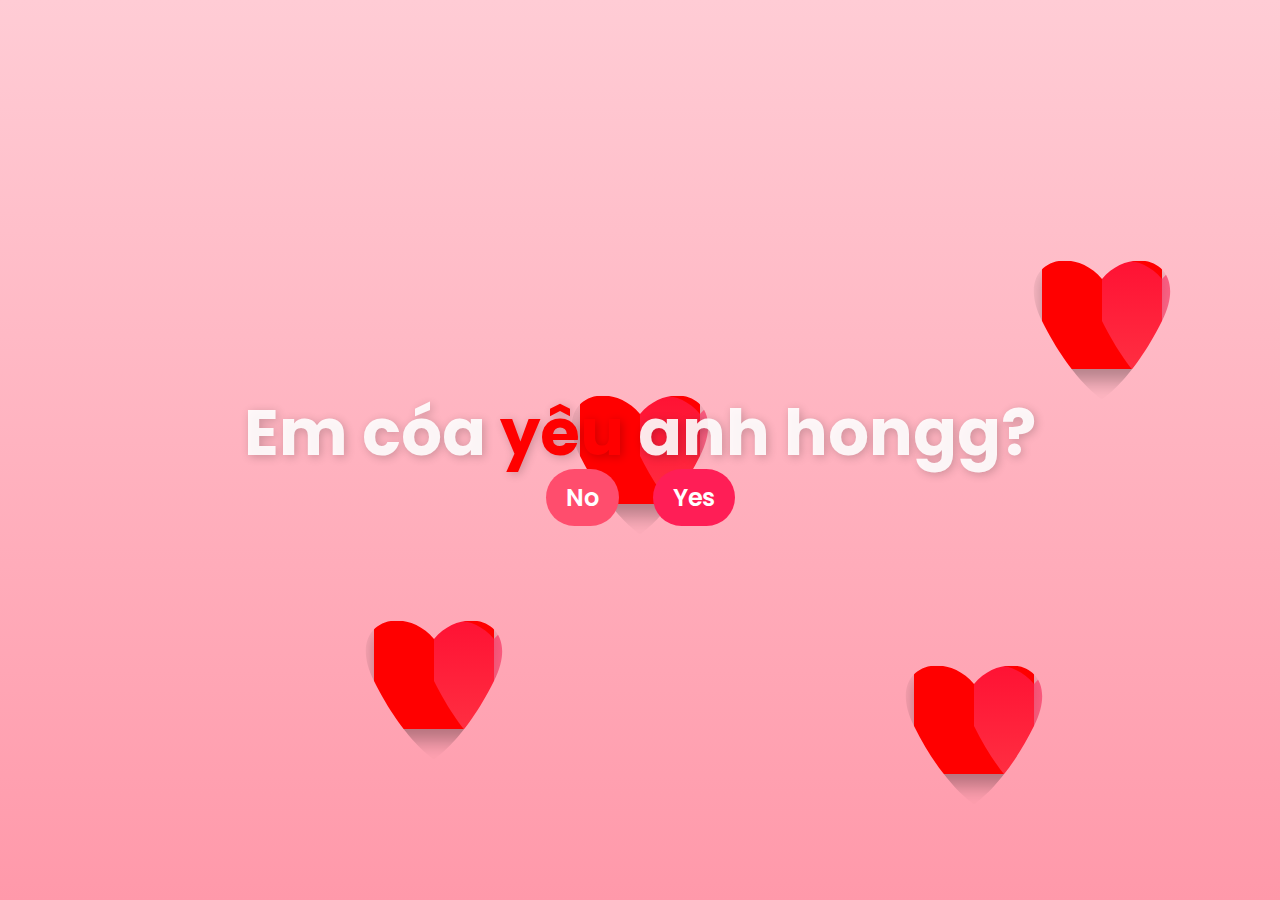
==== love/index.html @ 0c4cf7d2 "first commit" ====
<!--<!DOCTYPE html>
<html>
<head>
	<meta charset="utf-8">
	<meta http-equiv="X-UA-Compatible" content="IE=edge">
	<title>Love Expression</title>
	<link rel="stylesheet" href="style.css">
</head>
<body>
	<div class="container">
		<div class="love">
			<h2>Em cóa <span>yêu</span> anh hongg?</h2>
			<a id="Khonggg" href="no.html">No</a>
			<a id="Cóaaaa" href="yes.html">Yes</a>
		</div>
	</div>
</body>
</html>
-->






























<!DOCTYPE html>
<html>
<head>
    <meta charset="utf-8">
    <meta http-equiv="X-UA-Compatible" content="IE=edge">
    <title>Love Expression</title>
    <link rel="stylesheet" href="style.css">
    <script>
        document.addEventListener("DOMContentLoaded", function () {
            let noButton = document.getElementById("Khonggg");

            noButton.addEventListener("mouseover", moveButton);
            noButton.addEventListener("click", moveButton);

            function moveButton(event) {
                event.preventDefault();
                let x = Math.random() * (window.innerWidth - 100);
                let y = Math.random() * (window.innerHeight - 50);
                noButton.style.position = "absolute";
                noButton.style.left = x + "px";
                noButton.style.top = y + "px";
            }
        });
    </script>
</head>
<body>
    <div class="container">
        <div class="love">
            <h2>Em cóa <span>yêu</span> anh hongg?</h2>
            <a id="Khonggg" href="no.html">No</a>
            <a id="Cóaaaa" href="yes.html">Yes</a>
        </div>

        <div class="heart"></div>
        <div class="heart"></div>
        <div class="heart"></div>
        <div class="heart"></div>
    </div>
</body>
</html>
---- love/style.css ----
@import url('https://fonts.googleapis.com/css2?family=Poppins:wght@300;400;600;700&display=swap');

* {
    padding: 0;
    margin: 0;
    box-sizing: border-box;
    font-family: 'Poppins', sans-serif;
}

.container {
    height: 100vh;
    width: 100vw;
    text-align: center;
    background: linear-gradient(to bottom, #ffccd5, #ff99aa);
    display: flex;
    flex-direction: column;
    justify-content: center;
    align-items: center;
    position: relative;
    overflow: hidden;
}

.love h2 {
    font-size: 64px;
    font-weight: 700;
    color: rgba(255, 255, 255, 0.9);
    text-shadow: 2px 2px 10px rgba(0, 0, 0, 0.2);
    position: relative;
    z-index: 10;
}

.love span {
    color: red;
}

a {
    font-size: 24px;
    text-decoration: none;
    padding: 12px 20px;
    border-radius: 30px;
    font-weight: 600;
    transition: 0.3s ease-in-out;
    position: relative;
    z-index: 10;
}

#Khonggg {
    color: white;
    background: #ff4d6d;
    margin-right: 30px;
    border: none;
}

#Cóaaaa {
    color: white;
    background: #ff1e56;
    border: none;
}

#Khonggg:hover, #Cóaaaa:hover {
    transform: scale(1.1);
    box-shadow: 0px 10px 20px rgba(0, 0, 0, 0.2);
}

/* Trái tim 3D */
.heart {
    position: absolute;
    width: 100px;
    height: 90px;
    background: red;
    clip-path: path('M 50 15 C 75 -15, 125 0, 100 50 C 75 100, 50 115, 50 115 C 50 115, 25 100, 0 50 C -25 0, 25 -15, 50 15 Z');
    box-shadow: 0px 10px 15px rgba(0, 0, 0, 0.3);
    transform: scale(1.2);
}

.heart::before {
    content: "";
    position: absolute;
    width: 100px;
    height: 90px;
    background: linear-gradient(to top, #ff4d6d, #ff1e56);
    clip-path: path('M 50 15 C 75 -15, 125 0, 100 50 C 75 100, 50 115, 50 115 C 50 115, 25 100, 0 50 C -25 0, 25 -15, 50 15 Z');
    opacity: 0.6;
}

@keyframes float {
    0% { transform: translateY(0) scale(1.2); }
    50% { transform: translateY(-15px) scale(1.3); }
    100% { transform: translateY(0) scale(1.2); }
}

/* Vị trí trái tim */
/*.heart:nth-child(1) { top: 10%; left: 10%; animation: float 4s ease-in-out infinite; }*/
.heart:nth-child(2) { top: 30%; right: 10%; animation: float 6s ease-in-out infinite; }
.heart:nth-child(3) { bottom: 20%; left: 30%; animation: float 5s ease-in-out infinite; }
.heart:nth-child(4) { bottom: 15%; right: 20%; animation: float 7s ease-in-out infinite; }
---- love/style.css ----
@import url('https://fonts.googleapis.com/css2?family=Poppins:wght@300;400;600;700&display=swap');

* {
    padding: 0;
    margin: 0;
    box-sizing: border-box;
    font-family: 'Poppins', sans-serif;
}

.container {
    height: 100vh;
    width: 100vw;
    text-align: center;
    background: linear-gradient(to bottom, #ffccd5, #ff99aa);
    display: flex;
    flex-direction: column;
    justify-content: center;
    align-items: center;
    position: relative;
    overflow: hidden;
}

.love h2 {
    font-size: 64px;
    font-weight: 700;
    color: rgba(255, 255, 255, 0.9);
    text-shadow: 2px 2px 10px rgba(0, 0, 0, 0.2);
    position: relative;
    z-index: 10;
}

.love span {
    color: red;
}

a {
    font-size: 24px;
    text-decoration: none;
    padding: 12px 20px;
    border-radius: 30px;
    font-weight: 600;
    transition: 0.3s ease-in-out;
    position: relative;
    z-index: 10;
}

#Khonggg {
    color: white;
    background: #ff4d6d;
    margin-right: 30px;
    border: none;
}

#Cóaaaa {
    color: white;
    background: #ff1e56;
    border: none;
}

#Khonggg:hover, #Cóaaaa:hover {
    transform: scale(1.1);
    box-shadow: 0px 10px 20px rgba(0, 0, 0, 0.2);
}

/* Trái tim 3D */
.heart {
    position: absolute;
    width: 100px;
    height: 90px;
    background: red;
    clip-path: path('M 50 15 C 75 -15, 125 0, 100 50 C 75 100, 50 115, 50 115 C 50 115, 25 100, 0 50 C -25 0, 25 -15, 50 15 Z');
    box-shadow: 0px 10px 15px rgba(0, 0, 0, 0.3);
    transform: scale(1.2);
}

.heart::before {
    content: "";
    position: absolute;
    width: 100px;
    height: 90px;
    background: linear-gradient(to top, #ff4d6d, #ff1e56);
    clip-path: path('M 50 15 C 75 -15, 125 0, 100 50 C 75 100, 50 115, 50 115 C 50 115, 25 100, 0 50 C -25 0, 25 -15, 50 15 Z');
    opacity: 0.6;
}

@keyframes float {
    0% { transform: translateY(0) scale(1.2); }
    50% { transform: translateY(-15px) scale(1.3); }
    100% { transform: translateY(0) scale(1.2); }
}

/* Vị trí trái tim */
/*.heart:nth-child(1) { top: 10%; left: 10%; animation: float 4s ease-in-out infinite; }*/
.heart:nth-child(2) { top: 30%; right: 10%; animation: float 6s ease-in-out infinite; }
.heart:nth-child(3) { bottom: 20%; left: 30%; animation: float 5s ease-in-out infinite; }
.heart:nth-child(4) { bottom: 15%; right: 20%; animation: float 7s ease-in-out infinite; }
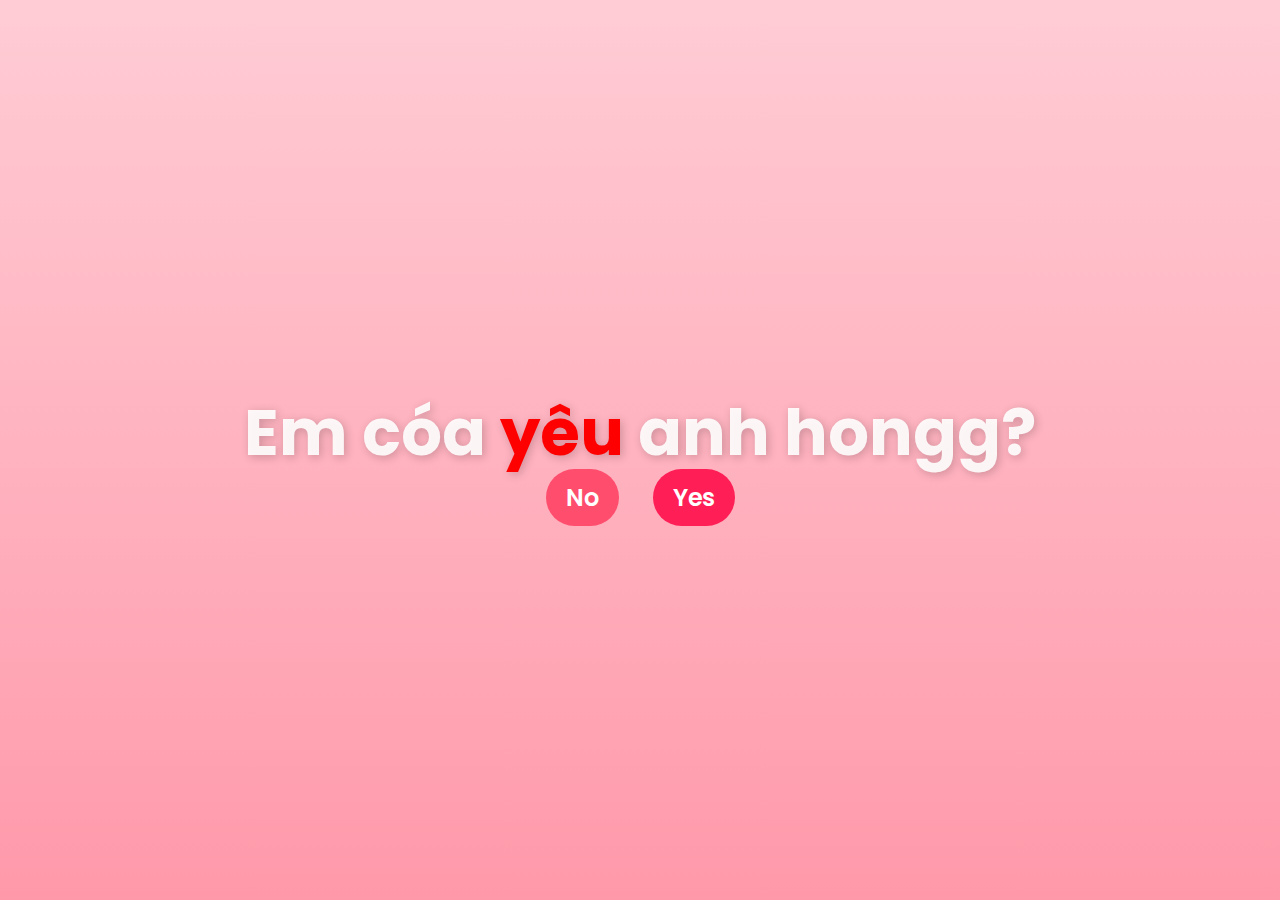
==== commit 56738021: "first commit 2" ====
--- a/love/index.html
+++ b/love/index.html
@@ -1,63 +1,26 @@
-<!--<!DOCTYPE html>
-<html>
-<head>
-	<meta charset="utf-8">
-	<meta http-equiv="X-UA-Compatible" content="IE=edge">
-	<title>Love Expression</title>
-	<link rel="stylesheet" href="style.css">
-</head>
-<body>
-	<div class="container">
-		<div class="love">
-			<h2>Em cóa <span>yêu</span> anh hongg?</h2>
-			<a id="Khonggg" href="no.html">No</a>
-			<a id="Cóaaaa" href="yes.html">Yes</a>
-		</div>
-	</div>
-</body>
-</html>
--->
-
-
-
-
-
-
-
-
-
-
-
-
-
-
-
-
-
-
-
-
-
-
-
-
-
-
-
-
-
-
 <!DOCTYPE html>
 <html>
+
 <head>
     <meta charset="utf-8">
     <meta http-equiv="X-UA-Compatible" content="IE=edge">
     <title>Love Expression</title>
     <link rel="stylesheet" href="style.css">
+    <style>
+        .yes {
+            display: none;
+            /* Ẩn phần này ban đầu */
+            text-align: center;
+            margin-top: 20px;
+        }
+    </style>
     <script>
         document.addEventListener("DOMContentLoaded", function () {
             let noButton = document.getElementById("Khonggg");
+            let yesButton = document.getElementById("Cóaaaa");
+            let yesDiv = document.querySelector(".yes");
 
+            // Xử lý nút "No" chạy
             noButton.addEventListener("mouseover", moveButton);
             noButton.addEventListener("click", moveButton);
 
@@ -69,23 +32,28 @@
                 noButton.style.left = x + "px";
                 noButton.style.top = y + "px";
             }
+
+            // Xử lý khi bấm nút "Yes"
+            yesButton.addEventListener("click", function () {
+                yesDiv.style.display = "block"; // Hiển thị nội dung khi bấm "Yes"
+            });
         });
     </script>
 </head>
+
 <body>
     <div class="container">
         <div class="love">
             <h2>Em cóa <span>yêu</span> anh hongg?</h2>
-            <a id="Khonggg" href="no.html">No</a>
-            <a id="Cóaaaa" href="yes.html">Yes</a>
+            <a id="Khonggg">No</a>
+            <a id="Cóaaaa">Yes</a>
         </div>
+    </div>
 
-        <div class="heart"></div>
-        <div class="heart"></div>
-        <div class="heart"></div>
-        <div class="heart"></div>
+    <div class="yes">
+        <h2>Anh cũng iu em nhìu lémmmm ❤️❤️❤️</h2>
+        <img src="heart.png" alt="heart"><img src="heart.png" alt="heart"><img src="heart.png" alt="heart">
     </div>
 </body>
-</html>
 
-
+</html>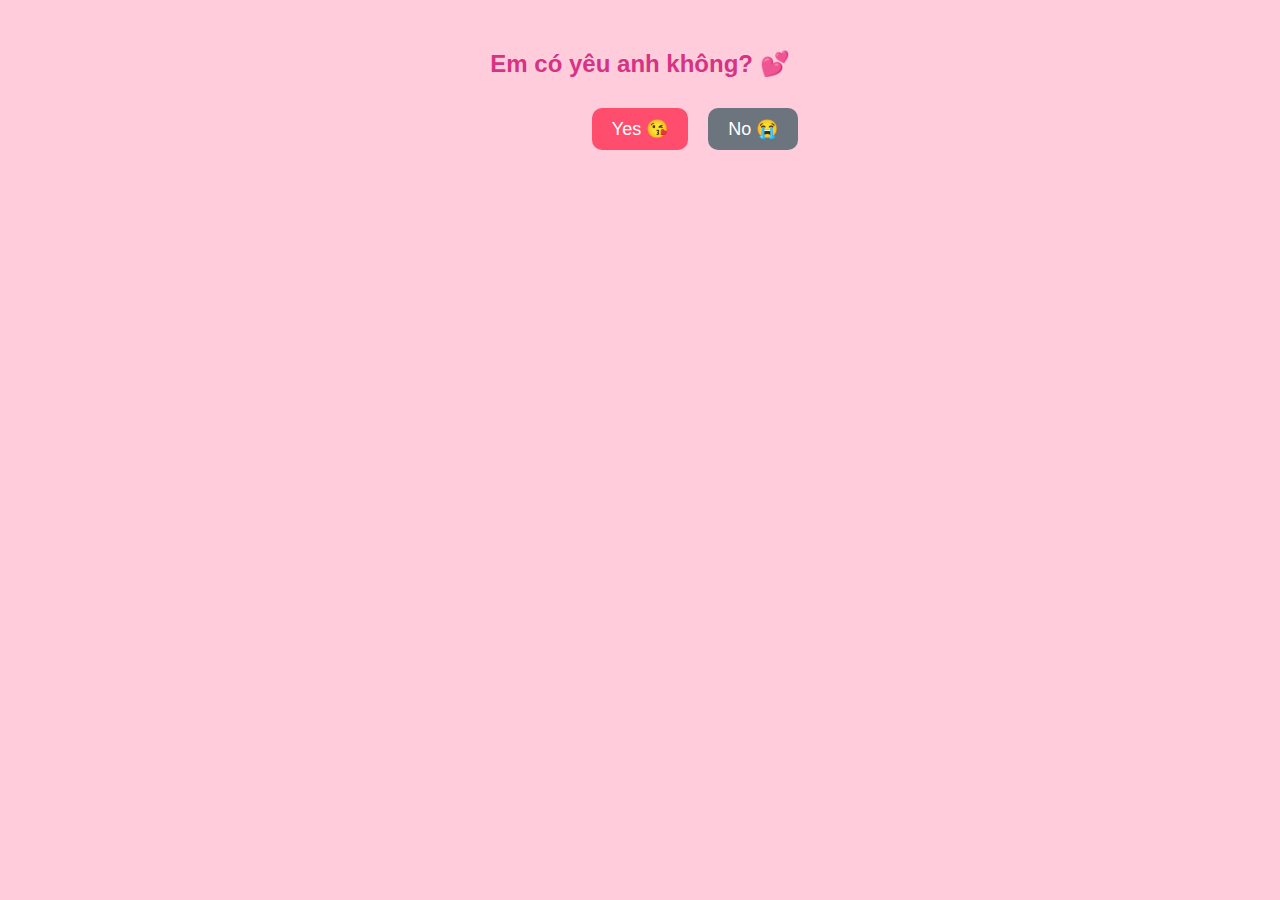
==== commit ab55e556: "first commit 3" ====
--- a/love/index.html
+++ b/love/index.html
@@ -1,59 +1,109 @@
 <!DOCTYPE html>
-<html>
+<html lang="vi">
 
 <head>
-    <meta charset="utf-8">
-    <meta http-equiv="X-UA-Compatible" content="IE=edge">
-    <title>Love Expression</title>
-    <link rel="stylesheet" href="style.css">
+    <meta charset="UTF-8">
+    <meta name="viewport" content="width=device-width, initial-scale=1.0">
+    <title>Tỏ Tình Dễ Thương 💖</title>
     <style>
-        .yes {
-            display: none;
-            /* Ẩn phần này ban đầu */
+        body {
+            font-family: Arial, sans-serif;
             text-align: center;
+            background-color: #ffccdc;
+        }
+
+        .container {
+            margin-top: 50px;
+        }
+
+        h2 {
+            font-size: 24px;
+            color: #d63384;
+        }
+
+        .buttons {
             margin-top: 20px;
         }
+
+        button {
+            font-size: 18px;
+            padding: 10px 20px;
+            margin: 10px;
+            border: none;
+            cursor: pointer;
+            border-radius: 10px;
+            transition: 0.3s;
+        }
+
+        #yes {
+            background-color: #ff4d6d;
+            color: white;
+        }
+
+        #no {
+            background-color: #6c757d;
+            color: white;
+            position: absolute;
+        }
+
+        .hidden {
+            display: none;
+        }
+
+        .love-message {
+            margin-top: 20px;
+            font-size: 20px;
+            color: #d63384;
+        }
+
+        .hearts img {
+            width: 50px;
+            height: 50px;
+            margin: 5px;
+        }
     </style>
-    <script>
-        document.addEventListener("DOMContentLoaded", function () {
-            let noButton = document.getElementById("Khonggg");
-            let yesButton = document.getElementById("Cóaaaa");
-            let yesDiv = document.querySelector(".yes");
-
-            // Xử lý nút "No" chạy
-            noButton.addEventListener("mouseover", moveButton);
-            noButton.addEventListener("click", moveButton);
-
-            function moveButton(event) {
-                event.preventDefault();
-                let x = Math.random() * (window.innerWidth - 100);
-                let y = Math.random() * (window.innerHeight - 50);
-                noButton.style.position = "absolute";
-                noButton.style.left = x + "px";
-                noButton.style.top = y + "px";
-            }
-
-            // Xử lý khi bấm nút "Yes"
-            yesButton.addEventListener("click", function () {
-                yesDiv.style.display = "block"; // Hiển thị nội dung khi bấm "Yes"
-            });
-        });
-    </script>
 </head>
 
 <body>
     <div class="container">
-        <div class="love">
-            <h2>Em cóa <span>yêu</span> anh hongg?</h2>
-            <a id="Khonggg">No</a>
-            <a id="Cóaaaa">Yes</a>
+        <h2>Em có yêu anh không? 💕</h2>
+        <div class="buttons">
+            <button id="yes">Yes 😘</button>
+            <button id="no">No 😭</button>
         </div>
     </div>
 
-    <div class="yes">
-        <h2>Anh cũng iu em nhìu lémmmm ❤️❤️❤️</h2>
-        <img src="heart.png" alt="heart"><img src="heart.png" alt="heart"><img src="heart.png" alt="heart">
+    <div class="hidden love-message">
+        <h2>Anh cũng yêu em nhiều lắm 😍💖</h2>
+        <div class="hearts">
+            <img src="heart.png" alt="heart">
+            <img src="heart.png" alt="heart">
+            <img src="heart.png" alt="heart">
+        </div>
+        <p>💖 Mãi bên nhau em nhé! 💖</p>
     </div>
+
+    <script>
+        document.addEventListener("DOMContentLoaded", function () {
+            let noButton = document.getElementById("no");
+            let yesButton = document.getElementById("yes");
+            let loveMessage = document.querySelector(".love-message");
+
+            // Xử lý nút "No" chạy
+            noButton.addEventListener("mouseover", function () {
+                let x = Math.random() * (window.innerWidth - 100);
+                let y = Math.random() * (window.innerHeight - 50);
+                noButton.style.left = x + "px";
+                noButton.style.top = y + "px";
+            });
+
+            // Khi bấm vào "Yes", hiển thị thông điệp yêu thương
+            yesButton.addEventListener("click", function () {
+                document.querySelector(".container").style.display = "none"; // Ẩn câu hỏi
+                loveMessage.classList.remove("hidden"); // Hiện thông điệp yêu thương
+            });
+        });
+    </script>
 </body>
 
 </html>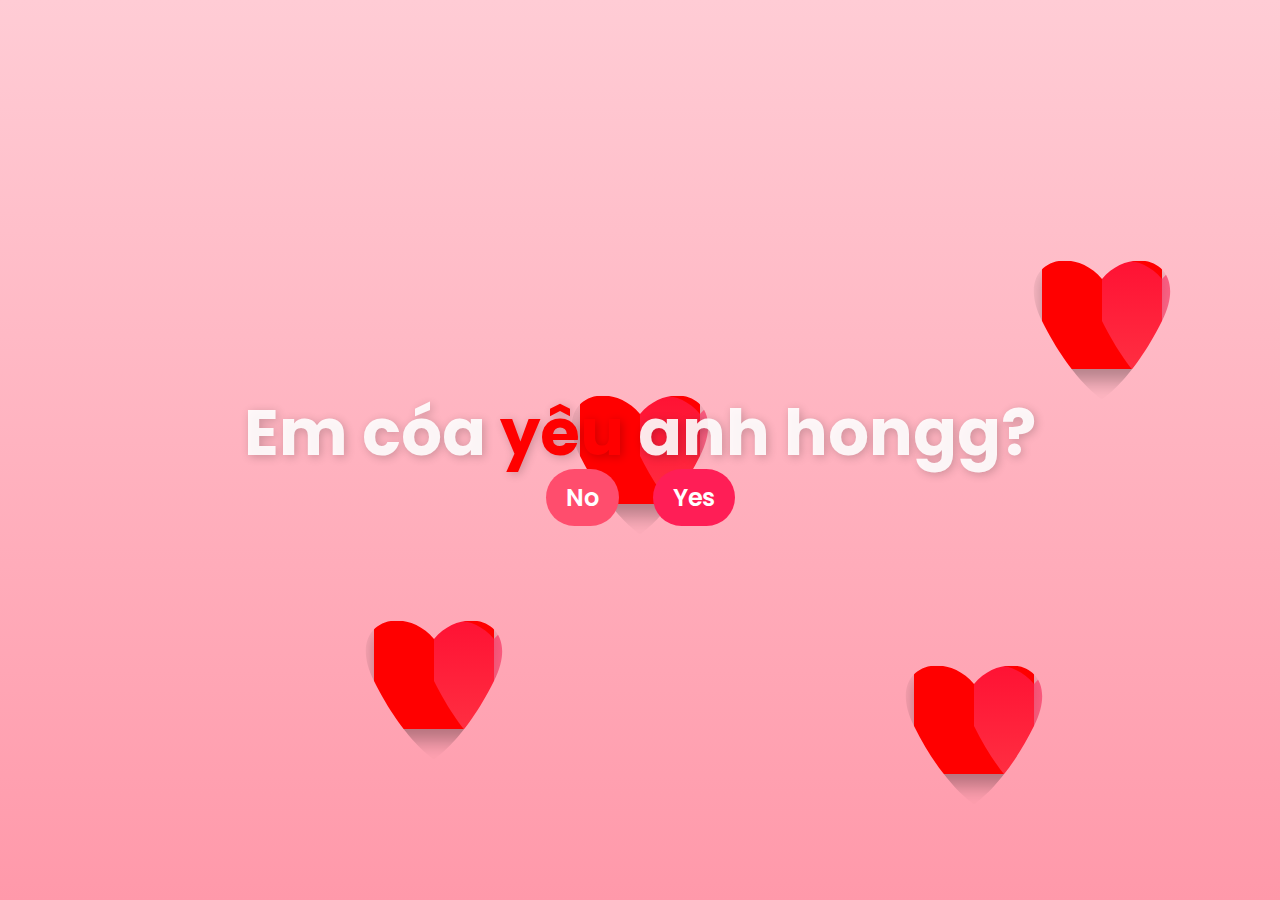
==== commit a68cd04e: "kk" ====
--- a/love/index.html
+++ b/love/index.html
@@ -1,109 +1,43 @@
 <!DOCTYPE html>
-<html lang="vi">
+<html>
 
 <head>
-    <meta charset="UTF-8">
-    <meta name="viewport" content="width=device-width, initial-scale=1.0">
-    <title>Tỏ Tình Dễ Thương 💖</title>
-    <style>
-        body {
-            font-family: Arial, sans-serif;
-            text-align: center;
-            background-color: #ffccdc;
-        }
+    <meta charset="utf-8">
+    <meta http-equiv="X-UA-Compatible" content="IE=edge">
+    <title>Love Expression</title>
+    <link rel="stylesheet" href="style.css">
+    <script>
+        document.addEventListener("DOMContentLoaded", function () {
+            let noButton = document.getElementById("Khonggg");
 
-        .container {
-            margin-top: 50px;
-        }
+            noButton.addEventListener("mouseover", moveButton);
+            noButton.addEventListener("click", moveButton);
 
-        h2 {
-            font-size: 24px;
-            color: #d63384;
-        }
-
-        .buttons {
-            margin-top: 20px;
-        }
-
-        button {
-            font-size: 18px;
-            padding: 10px 20px;
-            margin: 10px;
-            border: none;
-            cursor: pointer;
-            border-radius: 10px;
-            transition: 0.3s;
-        }
-
-        #yes {
-            background-color: #ff4d6d;
-            color: white;
-        }
-
-        #no {
-            background-color: #6c757d;
-            color: white;
-            position: absolute;
-        }
-
-        .hidden {
-            display: none;
-        }
-
-        .love-message {
-            margin-top: 20px;
-            font-size: 20px;
-            color: #d63384;
-        }
-
-        .hearts img {
-            width: 50px;
-            height: 50px;
-            margin: 5px;
-        }
-    </style>
+            function moveButton(event) {
+                event.preventDefault();
+                let x = Math.random() * (window.innerWidth - 100);
+                let y = Math.random() * (window.innerHeight - 50);
+                noButton.style.position = "absolute";
+                noButton.style.left = x + "px";
+                noButton.style.top = y + "px";
+            }
+        });
+    </script>
 </head>
 
 <body>
     <div class="container">
-        <h2>Em có yêu anh không? 💕</h2>
-        <div class="buttons">
-            <button id="yes">Yes 😘</button>
-            <button id="no">No 😭</button>
+        <div class="love">
+            <h2>Em cóa <span>yêu</span> anh hongg?</h2>
+            <a id="Khonggg" href="no.html">No</a>
+            <a id="Cóaaaa" href="yes.html">Yes</a>
         </div>
+
+        <div class="heart"></div>
+        <div class="heart"></div>
+        <div class="heart"></div>
+        <div class="heart"></div>
     </div>
-
-    <div class="hidden love-message">
-        <h2>Anh cũng yêu em nhiều lắm 😍💖</h2>
-        <div class="hearts">
-            <img src="heart.png" alt="heart">
-            <img src="heart.png" alt="heart">
-            <img src="heart.png" alt="heart">
-        </div>
-        <p>💖 Mãi bên nhau em nhé! 💖</p>
-    </div>
-
-    <script>
-        document.addEventListener("DOMContentLoaded", function () {
-            let noButton = document.getElementById("no");
-            let yesButton = document.getElementById("yes");
-            let loveMessage = document.querySelector(".love-message");
-
-            // Xử lý nút "No" chạy
-            noButton.addEventListener("mouseover", function () {
-                let x = Math.random() * (window.innerWidth - 100);
-                let y = Math.random() * (window.innerHeight - 50);
-                noButton.style.left = x + "px";
-                noButton.style.top = y + "px";
-            });
-
-            // Khi bấm vào "Yes", hiển thị thông điệp yêu thương
-            yesButton.addEventListener("click", function () {
-                document.querySelector(".container").style.display = "none"; // Ẩn câu hỏi
-                loveMessage.classList.remove("hidden"); // Hiện thông điệp yêu thương
-            });
-        });
-    </script>
 </body>
 
 </html>--- a/love/style.css
+++ b/love/style.css
@@ -0,0 +1,96 @@
+@import url('https://fonts.googleapis.com/css2?family=Poppins:wght@300;400;600;700&display=swap');
+
+* {
+    padding: 0;
+    margin: 0;
+    box-sizing: border-box;
+    font-family: 'Poppins', sans-serif;
+}
+
+.container {
+    height: 100vh;
+    width: 100vw;
+    text-align: center;
+    background: linear-gradient(to bottom, #ffccd5, #ff99aa);
+    display: flex;
+    flex-direction: column;
+    justify-content: center;
+    align-items: center;
+    position: relative;
+    overflow: hidden;
+}
+
+.love h2 {
+    font-size: 64px;
+    font-weight: 700;
+    color: rgba(255, 255, 255, 0.9);
+    text-shadow: 2px 2px 10px rgba(0, 0, 0, 0.2);
+    position: relative;
+    z-index: 10;
+}
+
+.love span {
+    color: red;
+}
+
+a {
+    font-size: 24px;
+    text-decoration: none;
+    padding: 12px 20px;
+    border-radius: 30px;
+    font-weight: 600;
+    transition: 0.3s ease-in-out;
+    position: relative;
+    z-index: 10;
+}
+
+#Khonggg {
+    color: white;
+    background: #ff4d6d;
+    margin-right: 30px;
+    border: none;
+}
+
+#Cóaaaa {
+    color: white;
+    background: #ff1e56;
+    border: none;
+}
+
+#Khonggg:hover, #Cóaaaa:hover {
+    transform: scale(1.1);
+    box-shadow: 0px 10px 20px rgba(0, 0, 0, 0.2);
+}
+
+/* Trái tim 3D */
+.heart {
+    position: absolute;
+    width: 100px;
+    height: 90px;
+    background: red;
+    clip-path: path('M 50 15 C 75 -15, 125 0, 100 50 C 75 100, 50 115, 50 115 C 50 115, 25 100, 0 50 C -25 0, 25 -15, 50 15 Z');
+    box-shadow: 0px 10px 15px rgba(0, 0, 0, 0.3);
+    transform: scale(1.2);
+}
+
+.heart::before {
+    content: "";
+    position: absolute;
+    width: 100px;
+    height: 90px;
+    background: linear-gradient(to top, #ff4d6d, #ff1e56);
+    clip-path: path('M 50 15 C 75 -15, 125 0, 100 50 C 75 100, 50 115, 50 115 C 50 115, 25 100, 0 50 C -25 0, 25 -15, 50 15 Z');
+    opacity: 0.6;
+}
+
+@keyframes float {
+    0% { transform: translateY(0) scale(1.2); }
+    50% { transform: translateY(-15px) scale(1.3); }
+    100% { transform: translateY(0) scale(1.2); }
+}
+
+/* Vị trí trái tim */
+/*.heart:nth-child(1) { top: 10%; left: 10%; animation: float 4s ease-in-out infinite; }*/
+.heart:nth-child(2) { top: 30%; right: 10%; animation: float 6s ease-in-out infinite; }
+.heart:nth-child(3) { bottom: 20%; left: 30%; animation: float 5s ease-in-out infinite; }
+.heart:nth-child(4) { bottom: 15%; right: 20%; animation: float 7s ease-in-out infinite; }
